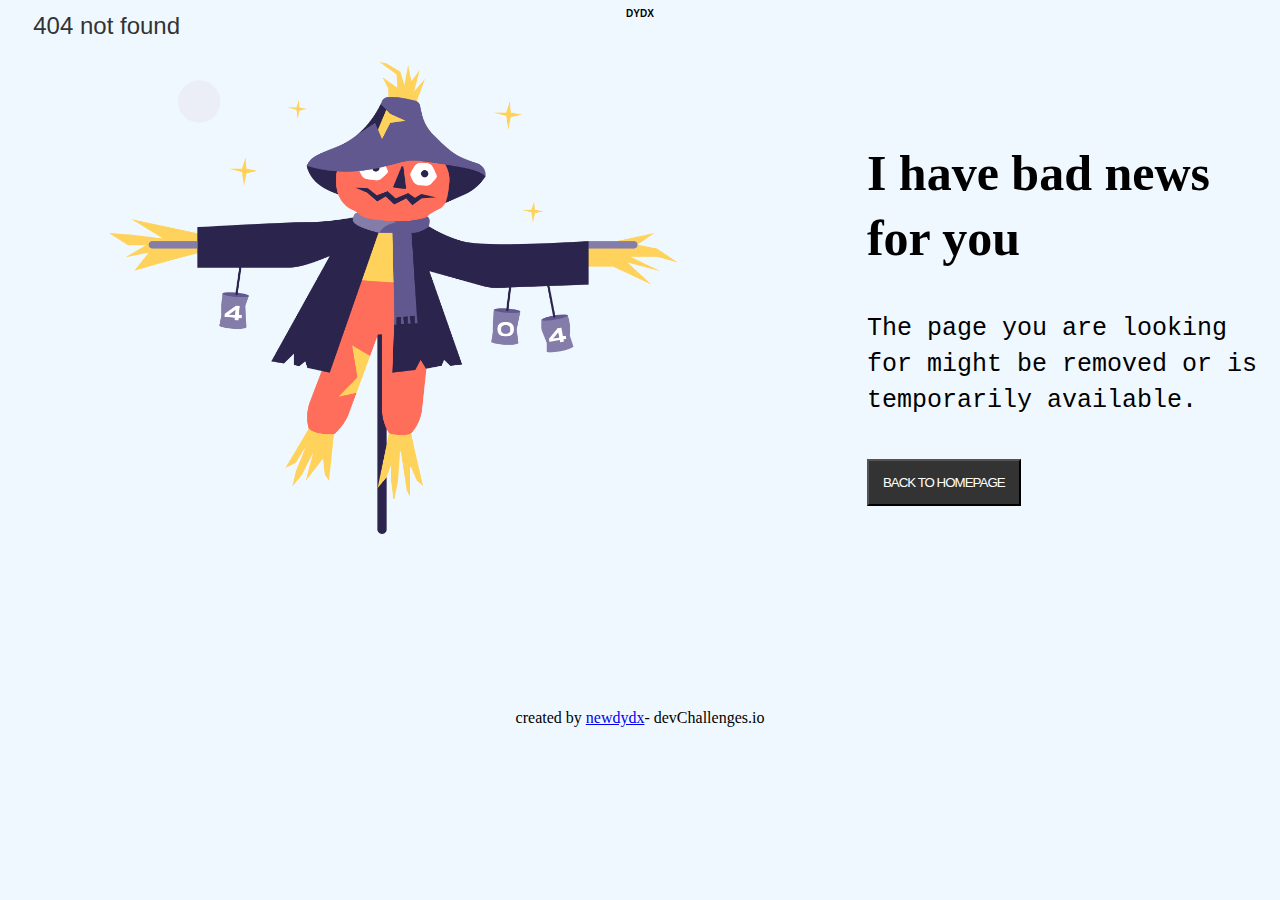
==== index.html @ 02da4336 "dydx" ====
<!DOCTYPE html>
<html lang="en">
    <head>
        <title>404 page challenge</title>
        <meta name="viewport" content="width=device-width, initial-scale=1.0">
        <link href="styles.css" rel="stylesheet">
    </head>
    <body>
     <main clss="container">
      <h1 class="pname">DYDX</h1>
      <p class="not">404 not found</p>
      <div class="imghead">
        <img src="Scarecrow.png"  alt="scarecrow" class="img">
      </div>
      <div class="head">
        <p class="prg"> I have bad news for you</p>
      <p class="parag">
        The page you are looking for might be removed or is temporarily available.
      </p>
      <button>BACK TO HOMEPAGE</button>
      </div>
      <p class="username">created by <a href="https://devchallenges.io/portfolio/newdydx">newdydx</a>- devChallenges.io</p>
    </main>
    </body>
</html>
---- styles.css ----
* {
    box-sizing: border-box;
}
body {
    background-color: aliceblue;
}
.container {
    position:relative;
    display:block;
    overflow: hidden;
}
.pname {
    text-align:center;
    font-family:Impact, Haettenschweiler, 'Arial Narrow Bold', sans-serif;
    font-size: 10px;
}
.not {
    font-size: 24px;
    font-weight: 700px;
    line-height: 25.18px;
    font-family:'Gill Sans', 'Gill Sans MT', Calibri, 'Trebuchet MS', sans-serif;
    color:#333333;
    margin-left: 2%;
    height: 25px;
    margin-top:-1%;
}
.img {
    /* position:absolute; */
    display: block;
    width:45%;
    height:45%;
   margin-left:8%;
}
div.head {
    margin-left: 67%;
    margin-top: -35%;
    display:block;
    padding: 0 0 0 12px;
}
.prg {
    font-size: 50px;
    font-family:Georgia, 'Times New Roman', Times, serif;
    font-weight: 700;
    line-height: 1.3em;
}
.username {
    margin-top:16%;
    text-align: center;
}
.parag {
    font-size: 25px;
    font-family: 'Courier New', Courier, monospace;
    line-height: 36px;
    font-weight: 400;
    margin-top: -10px;
    margin-bottom: 40px;
}
button {
    background-color: #333333;
    color: white;
    padding: 14px;
    transition: 0.4s ease-in;
    letter-spacing: -1px;
}
button:hover {
    border: 1px solid rgb(75, 32, 32);
    padding: 12px;
    font-size: 14px;
}
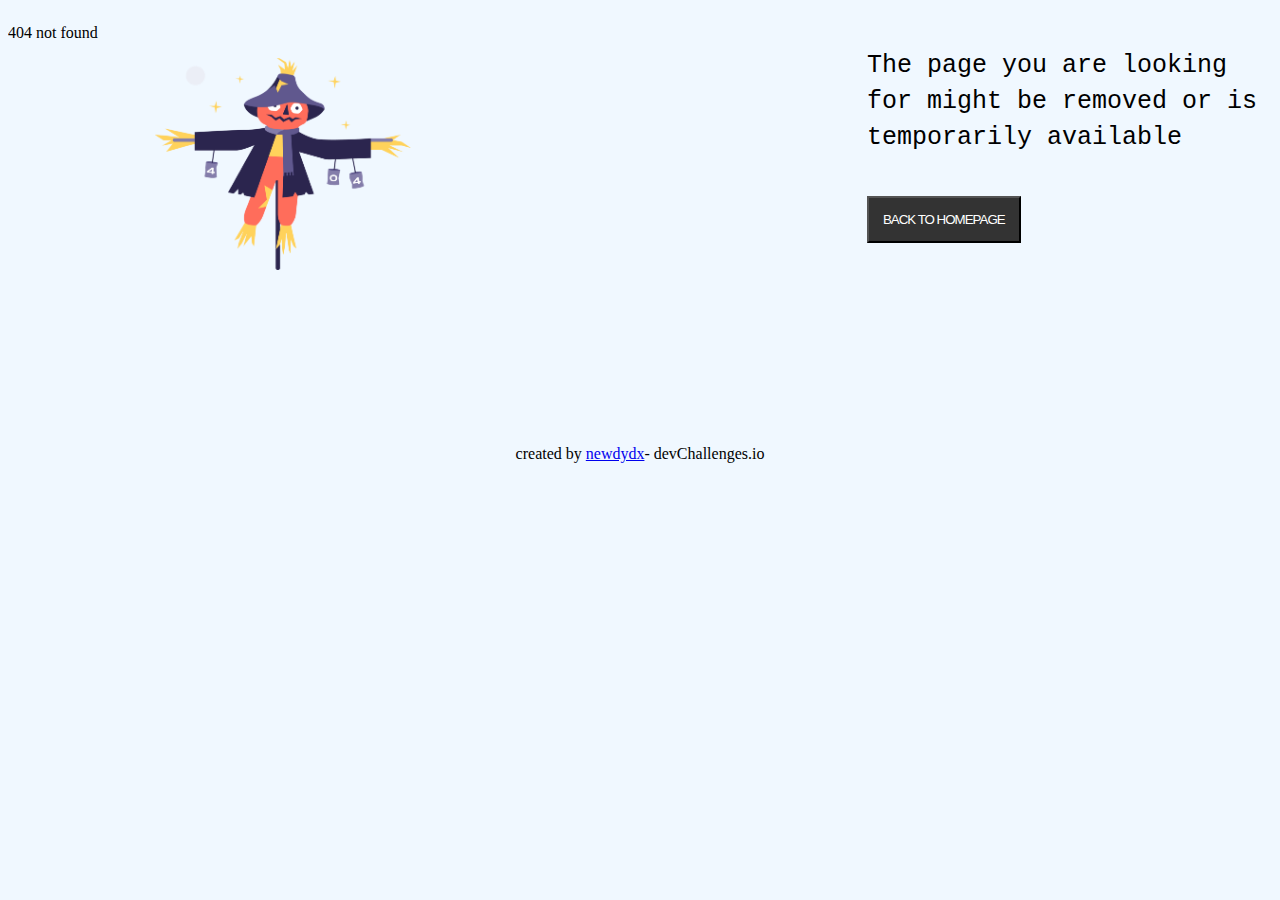
==== commit 870b1b45: "dy" ====
--- a/index.html
+++ b/index.html
@@ -1,25 +1,29 @@
 <!DOCTYPE html>
 <html lang="en">
-    <head>
-        <title>404 page challenge</title>
-        <meta name="viewport" content="width=device-width, initial-scale=1.0">
-        <link href="styles.css" rel="stylesheet">
-    </head>
-    <body>
-     <main clss="container">
-      <h1 class="pname">DYDX</h1>
-      <p class="not">404 not found</p>
-      <div class="imghead">
-        <img src="Scarecrow.png"  alt="scarecrow" class="img">
-      </div>
-      <div class="head">
-        <p class="prg"> I have bad news for you</p>
+
+<head>
+  <title>404-page-challenge</title>
+  <meta name="viewport" content="width=device-width, initial-scale=1.0">
+  <link href="styles.css" rel="stylesheet">
+  <link href="devchallenges.png" type="images/x-icon" rel="icon">
+</head>
+
+<body>
+  <main class="container">
+    <p class="top">404 not found</p>
+    <div class="img">
+      <img src="Scarecrow.png" alt="scarecrow" class="img">
+    </div>
+    <div class="head">
+      <p class="prg"> I have bad news for you</p>
       <p class="parag">
-        The page you are looking for might be removed or is temporarily available.
+        The page you are looking for might be removed or is temporarily available
       </p>
       <button>BACK TO HOMEPAGE</button>
-      </div>
-      <p class="username">created by <a href="https://devchallenges.io/portfolio/newdydx">newdydx</a>- devChallenges.io</p>
-    </main>
-    </body>
-</html>
+    </div>
+    <p class="username">created by <a href="https://devchallenges.io/portfolio/newdydx">newdydx</a>- devChallenges.io
+    </p>
+  </main>
+</body>
+
+</html>